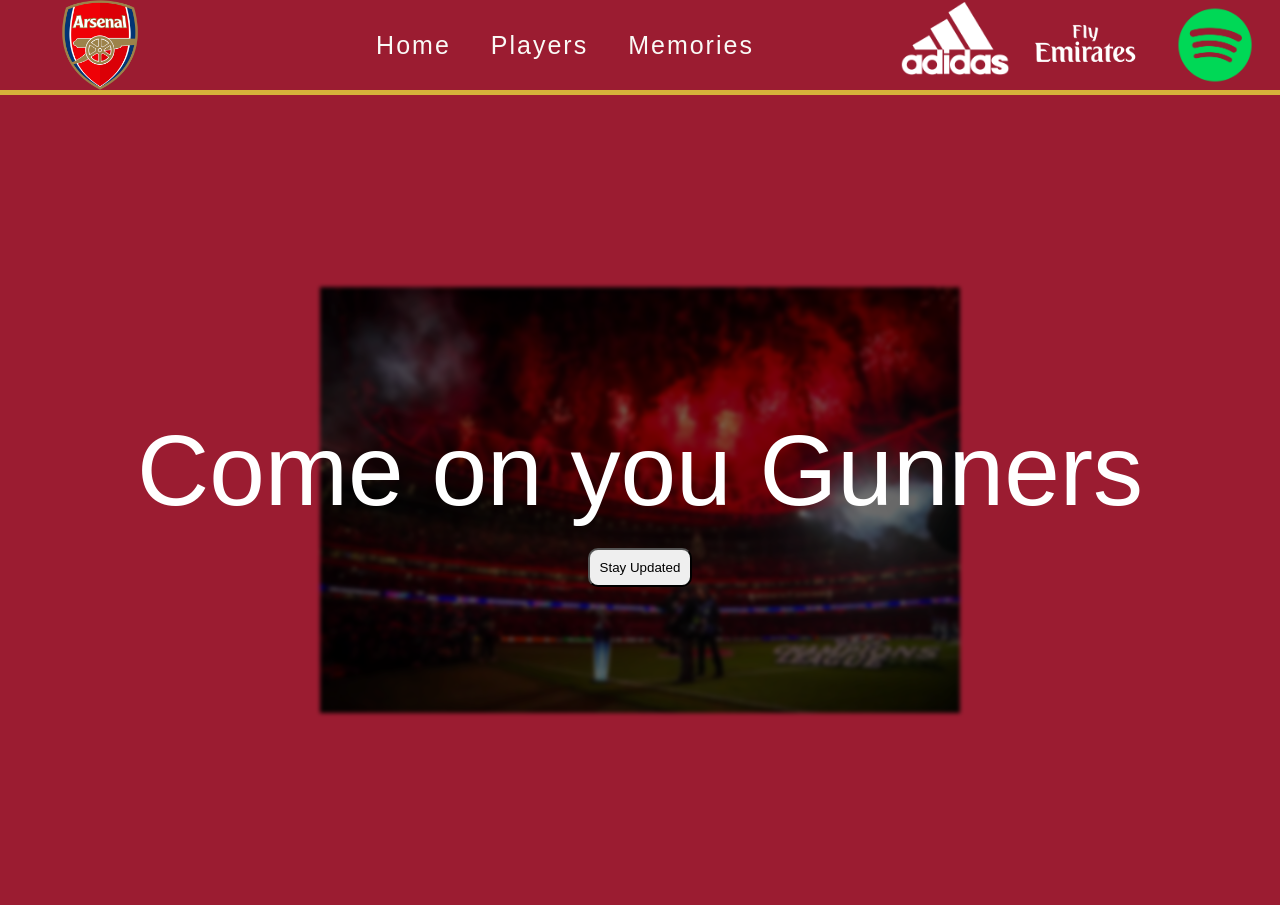
==== index.html @ d4c85783 "Home Page progress home page progress" ====
<!doctype html>
<html lang="en">
  <head>
    <meta charset="UTF-8" />
    <meta name="viewport" content="width=device-width, initial-scale=1.0" />
    <title>Arsenal Fan Page</title>
    <link rel="stylesheet" href="style.css" />
  </head>
  <body>
    <header>
      <div class="navbar">
        <img class="logo" src="images/ArsenalLogo.png" alt="Arsenal Logo" />
        <nav>
          <ul>
            <li>Home</li>
            <li>Players</li>
            <li>Memories</li>
          </ul>
        </nav>
        <div class="sponsors">
          <img src="images/adidas.png" alt="Adidas Logo" />
          <img src="images/emirates.png" alt="Emirates" />
          <img src="images/spotify.png" alt="Spotify" class="spotify" />
        </div>
      </div>
      <div class="mainsection">
        <img src="images/emiratesfire.webp" alt="" />
        <div class="over-text">
          Come on you Gunners<br /><button>Stay Updated</button>
        </div>
      </div>
    </header>
  </body>
</html>
---- style.css ----
body {
  margin: 0;
  padding: 0;
}

.logo {
  width: 200px;
}

.navbar {
  display: flex;
  justify-content: space-between;
  background-color: #9b1c31;
  border-bottom: 5px solid #d6b13a;
  width: 100%;
  height: 10vh;
  align-items: center;
}

ul {
  display: flex;
  list-style-type: none;
  margin: 30px;
}

li {
  margin: 20px;
  font-size: 25px;
  color: #faf9f6;
  font-family: Impact, Haettenschweiler, "Arial Narrow Bold", sans-serif;
  letter-spacing: 2px;
}

.sponsors img {
  width: 110px;
  padding: 10px;
  height: auto;
}

.sponsors {
  justify-content: space-evenly;
  display: flex;
  justify-items: center;
  align-items: center;
}

.mainsection {
  position: relative;
  background-color: #9b1c31;
  width: 100%;
  height: 90vh;
  display: flex;
  flex-direction: column;
  align-items: center;
  justify-content: center;
}

.mainsection img {
  width: 50%;
  filter: blur(2px) brightness(50%);
}

.over-text {
  position: absolute;
  color: white;
  font-size: 100px;
  font-family: Impact, Haettenschweiler, "Arial Narrow Bold", sans-serif;
  display: flex;
  flex-direction: column;
  align-items: center;
}

button {
  padding: 10px;
  margin-top: 20px;
  border-radius: 10px;
}
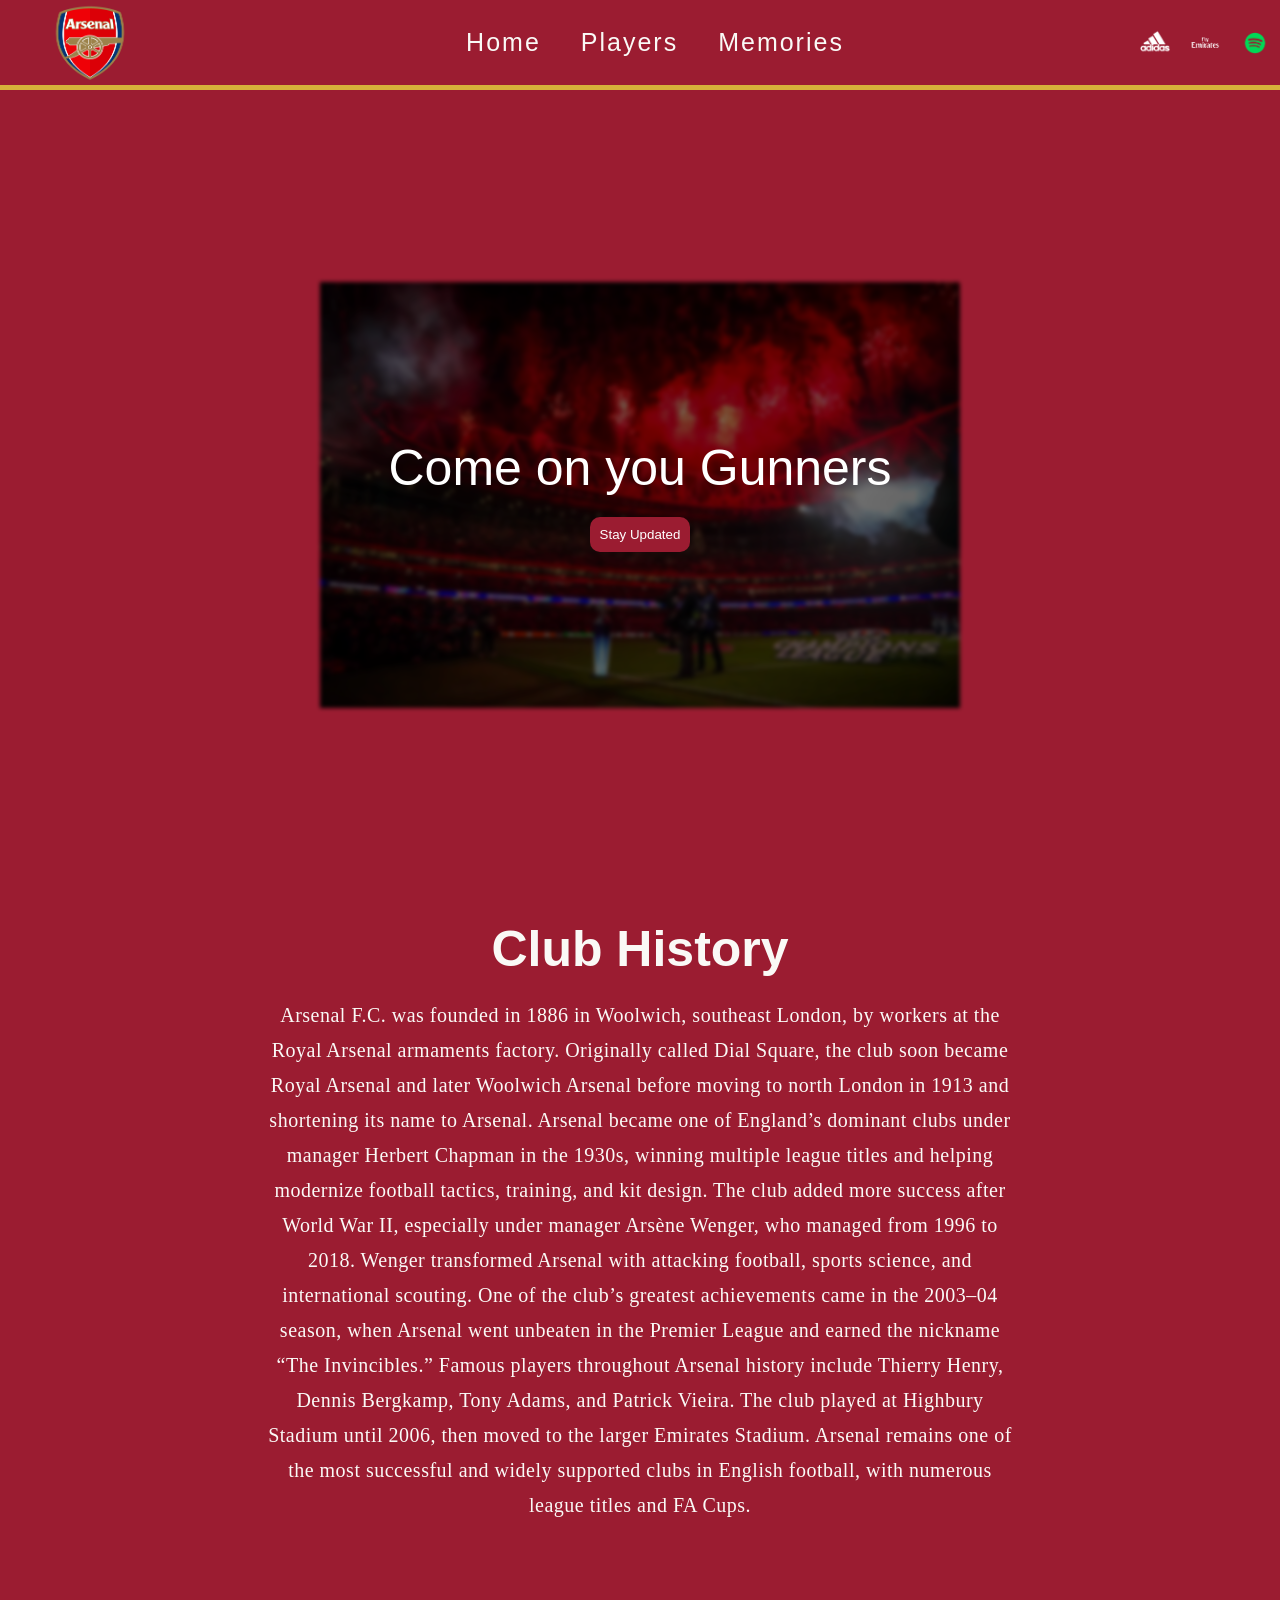
==== commit 315470cf: "Players Section Addition Added players section" ====
--- a/index.html
+++ b/index.html
@@ -12,9 +12,9 @@
         <img class="logo" src="images/ArsenalLogo.png" alt="Arsenal Logo" />
         <nav>
           <ul>
-            <li>Home</li>
-            <li>Players</li>
-            <li>Memories</li>
+            <li><a href="">Home</a></li>
+            <li><a href="players/index.html">Players</a></li>
+            <li><a href="">Memories</a></li>
           </ul>
         </nav>
         <div class="sponsors">
@@ -22,6 +22,7 @@
           <img src="images/emirates.png" alt="Emirates" />
           <img src="images/spotify.png" alt="Spotify" class="spotify" />
         </div>
+      </header>
       </div>
       <div class="mainsection">
         <img src="images/emiratesfire.webp" alt="" />
@@ -29,6 +30,17 @@
           Come on you Gunners<br /><button>Stay Updated</button>
         </div>
       </div>
-    </header>
+      <div class="history">
+        <h1>Club History</h1>
+        <p>
+          Arsenal F.C. was founded in 1886 in Woolwich, southeast London, by workers at the Royal Arsenal armaments factory. Originally called Dial Square, the club soon became Royal Arsenal and later Woolwich Arsenal before moving to north London in 1913 and shortening its name to Arsenal.
+
+Arsenal became one of England’s dominant clubs under manager Herbert Chapman in the 1930s, winning multiple league titles and helping modernize football tactics, training, and kit design. The club added more success after World War II, especially under manager Arsène Wenger, who managed from 1996 to 2018. Wenger transformed Arsenal with attacking football, sports science, and international scouting.
+
+One of the club’s greatest achievements came in the 2003–04 season, when Arsenal went unbeaten in the Premier League and earned the nickname “The Invincibles.” Famous players throughout Arsenal history include Thierry Henry, Dennis Bergkamp, Tony Adams, and Patrick Vieira.
+
+The club played at Highbury Stadium until 2006, then moved to the larger Emirates Stadium. Arsenal remains one of the most successful and widely supported clubs in English football, with numerous league titles and FA Cups.
+        </p>
+      </div>
   </body>
 </html>
--- a/style.css
+++ b/style.css
@@ -1,10 +1,12 @@
-body {
+* {
   margin: 0;
   padding: 0;
+  box-sizing: border-box;
 }
 
 .logo {
-  width: 200px;
+  width: 180px;
+  height: 110px;
 }
 
 .navbar {
@@ -32,7 +34,7 @@
 }
 
 .sponsors img {
-  width: 110px;
+  width: 50px;
   padding: 10px;
   height: auto;
 }
@@ -63,15 +65,63 @@
 .over-text {
   position: absolute;
   color: white;
-  font-size: 100px;
+  font-size: 50px;
   font-family: Impact, Haettenschweiler, "Arial Narrow Bold", sans-serif;
   display: flex;
   flex-direction: column;
   align-items: center;
+  max-width: auto;
 }
 
 button {
   padding: 10px;
   margin-top: 20px;
   border-radius: 10px;
+  font-family: Impact, Haettenschweiler, "Arial Narrow Bold", sans-serif;
+  color: white;
+  background-color: #9b1c31;
+  border: none;
 }
+
+.history {
+  background-color: #9b1c31;
+  width: 100%;
+  height: 100vh;
+  max-height: 100%;
+  text-align: center;
+}
+
+.history h1 {
+  font-family: Impact, Haettenschweiler, "Arial Narrow Bold", sans-serif;
+  color: #faf9f6;
+  font-size: 50px;
+  padding: 20px;
+}
+
+.history p {
+  max-width: 750px;
+  margin-left: auto;
+  margin-right: auto;
+  font-size: 20px;
+  color: #faf9f6;
+  line-height: 35px;
+  letter-spacing: 0.5px;
+}
+
+a {
+  text-decoration: none;
+  color: #faf9f6;
+}
+
+/* pseudo ccode */
+
+li a:hover {
+  color: #d6b13a;
+  cursor: pointer;
+  text-shadow: black;
+}
+
+button:hover {
+  color: #d6b13a;
+  border: 1px solid white;
+}
